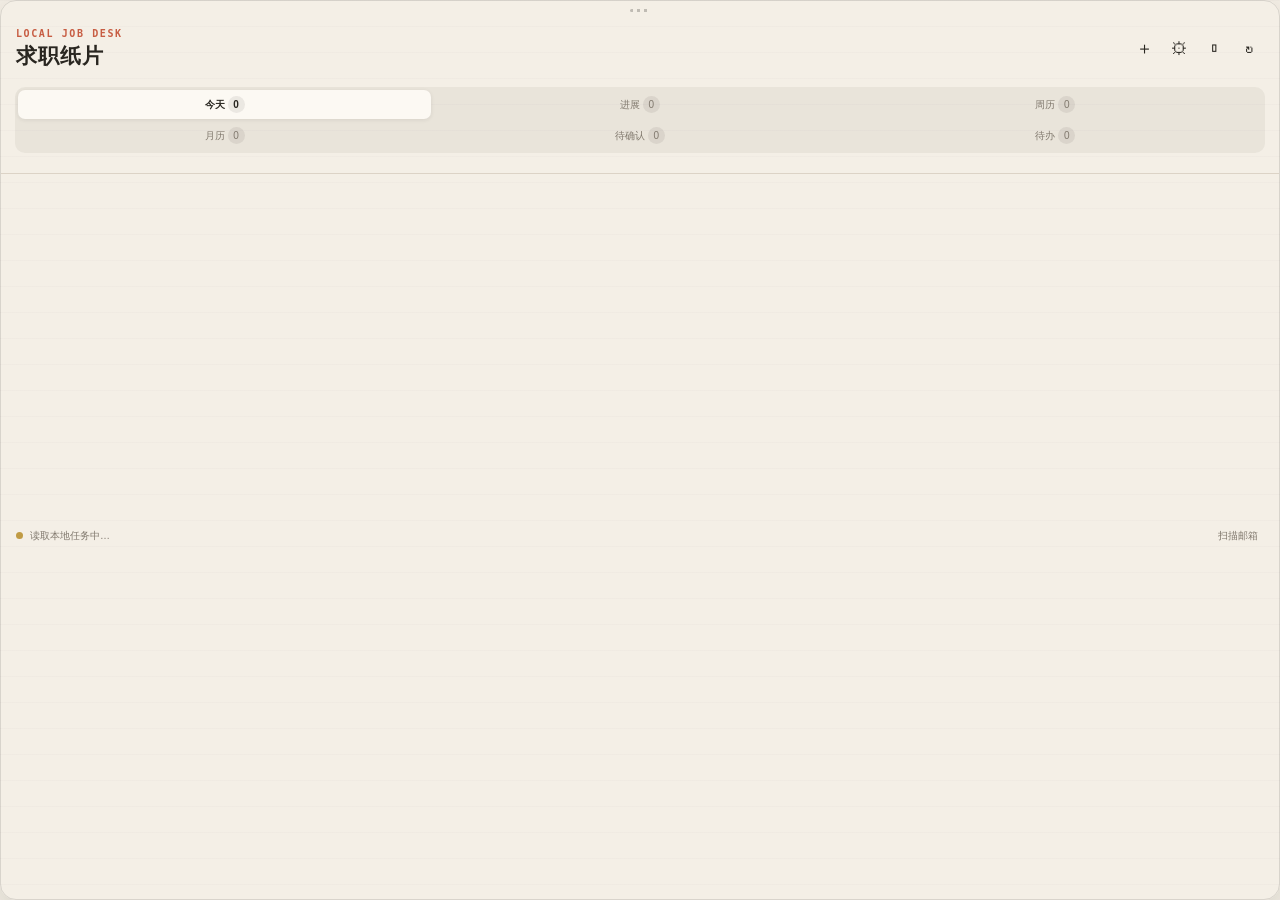
==== src/job_mail_desk/ui/index.html @ 10e72ecb "Release JobMailDesk Core v0.5.0 identity resolution" ====
<!doctype html>
<html lang="zh-CN">
  <head>
    <meta charset="utf-8">
    <meta name="viewport" content="width=device-width, initial-scale=1">
    <title>JobMailDesk</title>
    <link rel="stylesheet" href="style.css">
  </head>
  <body>
    <header class="topbar native-drag pywebview-drag-region" title="按住空白处拖动窗口">
      <div class="brand">
        <div class="eyebrow">LOCAL JOB DESK</div>
        <h1>求职纸片</h1>
      </div>
      <div class="top-actions">
        <button id="addButton" class="icon-button" title="新建任务">＋</button>
        <button id="settingsButton" class="icon-button" title="设置">⚙</button>
        <button id="capsuleButton" class="icon-button" title="胶囊模式">▯</button>
        <button id="scanButton" class="icon-button" title="扫描邮箱">↻</button>
      </div>
    </header>

    <section id="capsuleView" class="capsule-view">
      <button id="expandButton" title="点击展开">
        <span class="capsule-mark">J</span>
        <strong id="capsuleCount">0</strong>
      </button>
      <div class="capsule-drag native-drag pywebview-drag-region" title="按住拖动"></div>
    </section>

    <section class="notice-stack">
      <div id="urgentStrip" class="urgent-strip hidden"></div>
      <button id="updateBanner" class="update-banner hidden" type="button"></button>
    </section>

    <nav class="tabs" aria-label="任务视图">
      <button class="tab active" data-view="today">今天 <span id="countToday">0</span></button>
      <button class="tab" data-view="progress" title="按企业查看笔试、面试与轮次进展">进展 <span id="countProgress">0</span></button>
      <button class="tab" data-view="week">周历 <span id="countWeek">0</span></button>
      <button class="tab" data-view="month">月历 <span id="countMonth">0</span></button>
      <button class="tab" data-view="review">待确认 <span id="countReview">0</span></button>
      <button class="tab" data-view="list" title="全部事项；完成后保留，可再次恢复">待办 <span id="countList">0</span></button>
    </nav>

    <main id="cards" class="cards"></main>

    <footer>
      <span id="healthDot" class="health-dot"></span>
      <span id="healthText">读取本地任务中…</span>
      <button id="refreshButton" class="text-button" title="立即扫描邮箱并刷新任务">扫描邮箱</button>
    </footer>

    <template id="taskTemplate">
      <article class="task-card">
        <div class="card-head">
          <div>
            <div class="company"></div>
            <div class="role"></div>
          </div>
          <div class="time-box">
            <div class="time-label"></div>
            <div class="remaining"></div>
          </div>
        </div>
        <div class="meta">
          <span class="stage"></span>
          <span class="round"></span>
          <span class="research"></span>
          <span class="snoozed"></span>
        </div>
        <p class="action"></p>
        <div class="actions">
          <button data-action="toggle_done">完成</button>
          <button data-action="edit_time">补时间</button>
          <button data-action="snooze">延后</button>
          <button data-action="source">邮件链接</button>
          <button data-action="research" class="research-open">查看攻略</button>
          <button data-action="obsidian">Obsidian</button>
          <button data-action="edit">编辑</button>
          <button data-action="ignore" class="muted">忽略</button>
        </div>
      </article>
    </template>

    <dialog id="taskDialog">
      <form id="taskForm" method="dialog">
        <div class="dialog-head">
          <div>
            <div class="eyebrow">MARKDOWN TASK</div>
            <h2 id="dialogTitle">新建求职任务</h2>
          </div>
          <button type="button" id="closeDialog" class="dialog-close">×</button>
        </div>
        <input type="hidden" name="task_id">
        <div class="identity-row">
          <label>公司 / 事项<input name="company" required maxlength="80"></label>
          <label>岗位<input name="role" maxlength="80"></label>
        </div>
        <div class="form-row">
          <label>阶段<input name="stage" value="自定义待办" maxlength="40"></label>
          <label>轮次<input name="round" maxlength="30"></label>
        </div>
        <div class="form-row">
          <label>开始<input name="start_at" type="datetime-local"></label>
          <label>结束<input name="end_at" type="datetime-local"></label>
        </div>
        <label>硬截止<input name="deadline_at" type="datetime-local"></label>
        <label>下一步行动<textarea name="action_summary" rows="3" required maxlength="240"></textarea></label>
        <label>Markdown 手动补充<textarea name="manual_notes" rows="6" maxlength="2000" placeholder="准备材料、问题清单、复盘备注……"></textarea></label>
        <div id="formError" class="form-error"></div>
        <div class="dialog-actions">
          <button type="button" id="cancelDialog">取消</button>
          <button type="submit" class="primary">保存到 Markdown</button>
        </div>
      </form>
    </dialog>

    <dialog id="settingsDialog" class="settings-dialog">
      <form id="settingsForm" method="dialog">
        <div class="dialog-head">
          <div>
            <div class="eyebrow">JOBMAILDESK CORE</div>
            <h2 id="settingsTitle">设置</h2>
          </div>
          <button type="button" id="closeSettings" class="dialog-close">×</button>
        </div>
        <p id="firstRunHint" class="settings-hint hidden">首次使用请配置QQ邮箱。授权码只保存在系统安全凭据库，本程序不保存QQ密码。</p>

        <section class="settings-section">
          <h3>邮箱与扫描</h3>
          <label>QQ邮箱<input name="email" type="email" autocomplete="username" placeholder="请输入完整QQ邮箱"></label>
          <label>IMAP授权码<input name="authorization_code" type="password" autocomplete="new-password" placeholder="已配置时留空即可"></label>
          <div class="form-row">
            <label>扫描间隔（分钟）<input name="poll_minutes" type="number" min="5" max="120" value="10"></label>
            <label>回看天数<input name="lookback_days" type="number" min="1" max="30" value="3"></label>
          </div>
          <button type="button" id="testMailSettings" class="secondary-wide">测试只读邮箱连接</button>
        </section>

        <section class="settings-section">
          <label class="toggle-label"><input name="obsidian_enabled" type="checkbox">同步到Obsidian</label>
          <p>选择一个Markdown文件作为待办总览；关闭时任务仍保存在本机。</p>
          <div class="path-row">
            <input name="obsidian_output" aria-label="Obsidian待办路径">
            <button type="button" data-pick-path="obsidian_output">选择</button>
          </div>
        </section>

        <section class="settings-section">
          <label class="toggle-label"><input name="progress_enabled" type="checkbox">生成求职进展文档</label>
          <p>输出文档由程序维护；台账文档由用户填写，公司进展会合并进卡片。</p>
          <label>进展输出</label>
          <div class="path-row">
            <input name="progress_output" aria-label="进展输出路径">
            <button type="button" data-pick-path="progress_output">选择</button>
          </div>
          <label>手动进展台账</label>
          <div class="path-row">
            <input name="progress_source" aria-label="手动进展台账路径">
            <button type="button" data-pick-path="progress_source">选择</button>
          </div>
          <button type="button" id="createProgressTemplate" class="secondary-wide">生成规范台账模板</button>
        </section>

        <section class="settings-section dictionary-section">
          <div class="settings-section-head">
            <h3>企业与岗位词典</h3>
            <span id="dictionaryBadge" class="version-chip">正在读取</span>
          </div>
          <p>程序已内置通用秋招词典。也可以导入自己的 XLSX 表格，在本机追加企业、招聘项目和岗位名称。</p>
          <label>工作表名称<input name="dictionary_sheet" value="2027秋招信息表" placeholder="例如：2027秋招信息表"></label>
          <div class="path-row">
            <input name="dictionary_workbook" aria-label="秋招词典工作簿" readonly placeholder="选择 .xlsx 文件">
            <button type="button" id="selectDictionaryWorkbook">选择</button>
          </div>
          <button type="button" id="compileDictionaryWorkbook" class="secondary-wide">编译并启用个人词典</button>
          <div id="dictionaryStatus" class="update-status">内置词典可直接使用</div>
        </section>

        <section class="settings-section update-section">
          <div class="settings-section-head">
            <h3>版本通知</h3>
            <span id="currentVersion" class="version-chip">v0.4.1</span>
          </div>
          <label class="toggle-label"><input name="updates_enabled" type="checkbox">每天自动检查一次</label>
          <p>只读取公开 GitHub Release并显示更新公告；下载和覆盖仍由用户手动完成。</p>
          <label>更新通道
            <select name="update_channel">
              <option value="preview">预览版（包含 prerelease）</option>
              <option value="stable">稳定版</option>
            </select>
          </label>
          <div class="update-actions">
            <button type="button" id="checkUpdates" class="secondary-wide">检查更新</button>
            <button type="button" id="openUpdateRelease" class="secondary-wide">打开下载页</button>
          </div>
          <div id="updateStatus" class="update-status">尚未检查更新</div>
          <details id="updateNotes" class="update-notes hidden">
            <summary>查看更新说明</summary>
            <pre id="updateNotesText"></pre>
          </details>
        </section>

        <div id="settingsStatus" class="form-error"></div>
        <div class="dialog-actions">
          <button type="button" id="cancelSettings">取消</button>
          <button type="submit" class="primary">保存并应用</button>
        </div>
      </form>
    </dialog>

    <script src="app.js"></script>
  </body>
</html>
---- src/job_mail_desk/ui/style.css ----
:root {
  color-scheme: light;
  --paper: #f4efe6;
  --paper-raised: #fcf9f3;
  --ink: #292620;
  --muted: #81796e;
  --line: #dcd3c6;
  --accent: #c75d43;
  --accent-soft: #efd8ce;
  --safe: #557962;
  font-family: "Microsoft YaHei UI", "Segoe UI", sans-serif;
}

* {
  box-sizing: border-box;
}

html,
body {
  width: 100%;
  height: 100%;
  margin: 0;
  overflow: hidden;
  background: transparent;
  color: var(--ink);
}

body {
  display: grid;
  grid-template-rows: auto auto auto 1fr auto;
  border: 1px solid rgba(37, 35, 31, 0.13);
  border-radius: 16px;
  background:
    linear-gradient(rgba(93, 80, 60, 0.024) 1px, transparent 1px),
    var(--paper);
  background-size: 100% 26px;
  box-shadow: 0 12px 36px rgba(35, 30, 24, 0.16);
}

.native-drag {
  cursor: grab;
  touch-action: none;
}

.native-drag:active {
  cursor: grabbing;
}

button {
  font: inherit;
  cursor: pointer;
}

.topbar {
  position: relative;
  display: flex;
  align-items: center;
  justify-content: space-between;
  min-height: 86px;
  padding: 20px 15px 11px;
  user-select: none;
}

.topbar::before {
  position: absolute;
  top: 8px;
  left: 50%;
  width: 20px;
  height: 3px;
  border-radius: 3px;
  background: repeating-linear-gradient(to right, rgba(37, 35, 31, 0.25) 0 3px, transparent 3px 7px);
  content: "";
  pointer-events: none;
  transform: translateX(-50%);
}

.brand {
  pointer-events: none;
}

.top-actions {
  display: flex;
  gap: 6px;
  pointer-events: auto;
}

.eyebrow {
  font: 700 10px/1.2 Consolas, monospace;
  letter-spacing: 0.16em;
  color: var(--accent);
}

h1 {
  margin: 2px 0 0;
  font-family: "Microsoft YaHei UI", sans-serif;
  font-size: 21px;
  letter-spacing: 0.04em;
}

.icon-button {
  width: 29px;
  height: 29px;
  border: 0;
  border-radius: 9px;
  background: transparent;
  color: var(--ink);
  font-size: 17px;
}

.icon-button:hover {
  background: rgba(37, 35, 31, 0.07);
}

.capsule-view {
  display: none;
}

body.capsule {
  display: block;
  border: 0;
  border-radius: 13px;
  background: transparent;
  box-shadow: none;
}

body.capsule > :not(.capsule-view) {
  display: none !important;
}

body.capsule .capsule-view {
  position: relative;
  display: grid;
  grid-template-rows: 1fr 18px;
  width: 100%;
  height: 100%;
  overflow: hidden;
  border: 1px solid rgba(37, 35, 31, 0.18);
  border-radius: 13px;
  background: var(--paper-raised);
  box-shadow: 0 7px 18px rgba(35, 30, 24, 0.2);
}

.capsule-view button {
  display: grid;
  width: 100%;
  min-height: 0;
  align-content: center;
  justify-items: center;
  gap: 5px;
  padding: 6px 3px 2px;
  border: 0;
  background: transparent;
  color: var(--ink);
}

.capsule-drag {
  position: relative;
  border-top: 1px solid rgba(37, 35, 31, 0.09);
  background: rgba(37, 35, 31, 0.035);
}

.capsule-drag::after {
  position: absolute;
  top: 50%;
  left: 50%;
  width: 15px;
  height: 3px;
  border-radius: 4px;
  background: repeating-linear-gradient(to right, rgba(37, 35, 31, 0.38) 0 3px, transparent 3px 6px);
  content: "";
  transform: translate(-50%, -50%);
}

.capsule-mark {
  display: grid;
  width: 18px;
  height: 18px;
  place-items: center;
  border-radius: 10px;
  background: var(--accent);
  color: white;
  font: 900 12px/1 Consolas, monospace;
}

.capsule-view strong {
  display: grid;
  min-width: 17px;
  height: 17px;
  place-items: center;
  border-radius: 9px;
  background: rgba(37, 35, 31, 0.08);
  font: 800 10px/1 Consolas, monospace;
}

.capsule-view strong.urgent {
  background: var(--accent);
  color: white;
}

.urgent-strip {
  margin: 0 15px 8px;
  padding: 6px 9px;
  border-left: 3px solid var(--accent);
  border-radius: 5px;
  background: color-mix(in srgb, var(--accent-soft) 72%, transparent);
  color: var(--accent);
  font-size: 10px;
  font-weight: 700;
}

.hidden {
  display: none;
}

.tabs {
  display: grid;
  grid-template-columns: repeat(3, 1fr);
  gap: 2px;
  margin: 0 14px 10px;
  padding: 3px;
  border-radius: 10px;
  background: rgba(37, 35, 31, 0.055);
}

.tab {
  padding: 6px 2px;
  border: 0;
  border-radius: 7px;
  background: transparent;
  color: var(--muted);
  font-size: 10px;
}

.tab span {
  display: inline-grid;
  min-width: 17px;
  height: 17px;
  place-items: center;
  border-radius: 9px;
  background: rgba(37, 35, 31, 0.08);
  font-size: 10px;
}

.tab.active {
  border-color: transparent;
  background: var(--paper-raised);
  box-shadow: 0 1px 4px rgba(37, 35, 31, 0.09);
  color: var(--ink);
  font-weight: 700;
}

.filter-bar {
  display: flex;
  gap: 5px;
  margin: 0 1px 9px;
  padding: 1px 0 3px;
  overflow-x: auto;
  scrollbar-width: none;
}

.filter-bar::-webkit-scrollbar {
  display: none;
}

.filter-bar button {
  flex: 0 0 auto;
  padding: 5px 8px;
  border: 1px solid var(--line);
  border-radius: 999px;
  background: color-mix(in srgb, var(--paper-raised) 78%, transparent);
  color: var(--muted);
  font-size: 9px;
}

.filter-bar button.active {
  border-color: color-mix(in srgb, var(--safe) 52%, var(--line));
  background: color-mix(in srgb, var(--safe) 13%, var(--paper-raised));
  color: var(--safe);
  font-weight: 700;
}

.cards {
  overflow-y: auto;
  padding: 0 14px 10px;
  scrollbar-width: thin;
  scrollbar-color: var(--line) transparent;
}

.task-card {
  position: relative;
  margin-bottom: 8px;
  padding: 13px 13px 12px;
  border: 1px solid color-mix(in srgb, var(--line) 82%, transparent);
  border-left: 3px solid var(--safe);
  border-radius: 10px;
  background: color-mix(in srgb, var(--paper-raised) 82%, transparent);
  box-shadow: 0 2px 9px rgba(37, 35, 31, 0.035);
  cursor: pointer;
}

.task-card.done {
  border-left-color: var(--line);
  opacity: 0.58;
}

.task-card.done .company,
.task-card.done .role,
.task-card.done .time-label,
.task-card.done .action {
  text-decoration: line-through;
}

.task-card[data-priority="urgent"] {
  border-left-color: var(--accent);
  background: color-mix(in srgb, var(--accent-soft) 34%, var(--paper-raised));
}

.card-head {
  display: flex;
  align-items: flex-start;
  justify-content: space-between;
  gap: 10px;
}

.company {
  font-size: 14px;
  font-weight: 800;
}

.role {
  margin-top: 2px;
  color: var(--muted);
  font-size: 11px;
}

.time-box {
  flex: none;
  text-align: right;
}

.time-label {
  font: 700 12px/1.2 Consolas, monospace;
}

.remaining {
  margin-top: 3px;
  color: var(--accent);
  font-size: 10px;
  font-weight: 700;
}

.meta {
  display: flex;
  flex-wrap: wrap;
  gap: 5px;
  margin-top: 9px;
}

.meta span {
  padding: 2px 6px;
  border-radius: 9px;
  background: rgba(37, 35, 31, 0.07);
  font-size: 10px;
}

.action {
  display: -webkit-box;
  margin: 8px 0;
  overflow: hidden;
  color: #474139;
  font-size: 11px;
  line-height: 1.55;
  -webkit-line-clamp: 3;
  -webkit-box-orient: vertical;
}

.actions {
  display: flex;
  flex-wrap: wrap;
  gap: 5px;
  cursor: default;
}

.actions button {
  padding: 4px 7px;
  border: 0;
  border-radius: 7px;
  background: rgba(37, 35, 31, 0.055);
  color: var(--ink);
  font-size: 10px;
}

.actions button:first-child {
  background: var(--ink);
  color: white;
}

.actions .muted {
  color: var(--muted);
}

.actions button.confirming,
.calendar-event button.confirming {
  background: var(--accent);
  color: white;
}

dialog {
  width: calc(100% - 36px);
  max-width: 560px;
  max-height: calc(100% - 42px);
  padding: 0;
  overflow: hidden;
  border: 1px solid var(--line);
  border-radius: 16px;
  background: var(--paper);
  color: var(--ink);
  box-shadow: 0 18px 50px rgba(37, 35, 31, 0.28);
}

dialog::backdrop {
  background: rgba(37, 35, 31, 0.42);
  backdrop-filter: blur(2px);
}

#taskForm {
  display: grid;
  max-height: calc(100vh - 50px);
  gap: 13px;
  padding: 20px;
  overflow: auto;
  overflow-x: hidden;
}

.dialog-head {
  display: flex;
  align-items: flex-start;
  justify-content: space-between;
}

.dialog-head h2 {
  margin: 3px 0 0;
  font-size: 19px;
}

.dialog-close {
  border: 0;
  background: transparent;
  color: var(--muted);
  font-size: 24px;
}

#taskForm label {
  display: grid;
  gap: 4px;
  color: var(--muted);
  font-size: 10px;
  font-weight: 700;
}

#taskForm input,
#taskForm textarea {
  width: 100%;
  padding: 8px 9px;
  border: 1px solid var(--line);
  border-radius: 8px;
  outline: 0;
  background: rgba(255, 255, 255, 0.68);
  color: var(--ink);
  font: 12px/1.35 "Microsoft YaHei UI", sans-serif;
}

#taskForm input:focus,
#taskForm textarea:focus {
  border-color: var(--accent);
}

.form-row {
  display: grid;
  grid-template-columns: 1fr 1fr;
  gap: 12px;
}

.identity-row {
  display: grid;
  grid-template-columns: minmax(0, 0.8fr) minmax(0, 1.2fr);
  gap: 12px;
}

#taskForm textarea[name="action_summary"] {
  min-height: 76px;
  resize: vertical;
}

#taskForm textarea[name="manual_notes"] {
  min-height: 150px;
  resize: vertical;
}

.progress-overview {
  display: flex;
  align-items: center;
  justify-content: space-between;
  margin-bottom: 8px;
  padding: 0 3px;
  color: var(--muted);
  font-size: 10px;
}

.progress-overview button {
  padding: 4px 8px;
  border: 1px solid var(--line);
  border-radius: 7px;
  background: rgba(255, 255, 255, 0.54);
  color: var(--ink);
  font-size: 9px;
}

.progress-company {
  width: 100%;
  min-width: 0;
  box-sizing: border-box;
  margin-bottom: 7px;
  overflow: hidden;
  border: 1px solid var(--line);
  border-radius: 10px;
  background: rgba(255, 255, 255, 0.48);
}

.progress-company[open] {
  background: rgba(255, 255, 255, 0.64);
  box-shadow: 0 3px 10px rgba(37, 35, 31, 0.04);
}

.progress-company-summary {
  display: grid;
  grid-template-columns: 12px minmax(0, 1fr) max-content;
  gap: 8px;
  align-items: center;
  width: 100%;
  min-width: 0;
  box-sizing: border-box;
  min-height: 48px;
  padding: 5px 12px 5px 8px;
  list-style: none;
  cursor: pointer;
  user-select: none;
}

.progress-company-summary::-webkit-details-marker {
  display: none;
}

.progress-company-summary:hover {
  background: rgba(37, 35, 31, 0.035);
}

.progress-chevron::before {
  display: block;
  content: "›";
  color: var(--muted);
  font: 700 16px/1 Consolas, monospace;
  transition: transform 120ms ease;
}

.progress-company[open] .progress-chevron::before {
  transform: rotate(90deg);
}

.progress-company-identity {
  min-width: 0;
}

.progress-company-identity strong,
.progress-company-identity small {
  display: block;
  overflow: hidden;
  text-overflow: ellipsis;
  white-space: nowrap;
}

.progress-company-identity strong {
  font-size: 12px;
}

.progress-company-identity small {
  color: var(--muted);
  font-size: 9px;
}

.progress-company-state {
  justify-self: end;
  padding: 3px 7px;
  border-radius: 8px;
  font-size: 9px;
  font-weight: 700;
  white-space: nowrap;
}

.progress-company-state.active {
  background: rgba(85, 121, 98, 0.12);
  color: var(--safe);
}

.progress-company-state.closed {
  background: rgba(37, 35, 31, 0.06);
  color: var(--muted);
}

.progress-company-body {
  padding: 0 9px 4px 29px;
  border-top: 1px solid color-mix(in srgb, var(--line) 60%, transparent);
}

.progress-card {
  margin: 8px 0;
  padding: 10px;
  border: 1px solid color-mix(in srgb, var(--line) 78%, transparent);
  border-left: 3px solid var(--safe);
  border-radius: 10px;
  background: rgba(255, 255, 255, 0.58);
}

.progress-card.closed {
  border-left-color: var(--line);
}

.progress-head {
  display: flex;
  align-items: flex-start;
  justify-content: space-between;
  gap: 10px;
}

.progress-head strong {
  display: block;
  font-size: 12px;
}

.progress-head small {
  color: var(--muted);
  font-size: 9px;
}

.progress-head > span {
  padding: 3px 7px;
  border-radius: 8px;
  background: rgba(85, 121, 98, 0.12);
  color: var(--safe);
  font-size: 9px;
  font-weight: 700;
}

.progress-current {
  margin: 8px 0 7px;
  font-size: 11px;
  font-weight: 700;
}

.progress-timeline {
  display: grid;
  gap: 4px;
  border-left: 1px solid var(--line);
  padding-left: 8px;
}

.progress-event {
  display: grid;
  grid-template-columns: 78px minmax(0, 1fr) auto;
  gap: 6px;
  align-items: center;
  padding: 4px 5px;
  border: 0;
  border-radius: 6px;
  background: transparent;
  color: var(--ink);
  text-align: left;
  font-size: 9px;
}

.progress-event:not(:disabled):hover {
  background: rgba(37, 35, 31, 0.055);
}

.progress-event time {
  color: var(--muted);
  font-family: Consolas, monospace;
}

.progress-event em {
  color: var(--muted);
  font-style: normal;
}

.dialog-actions {
  display: flex;
  justify-content: flex-end;
  gap: 8px;
}

.dialog-actions button {
  padding: 8px 12px;
  border: 1px solid var(--line);
  border-radius: 8px;
  background: transparent;
}

.dialog-actions .primary {
  border-color: var(--ink);
  background: var(--ink);
  color: white;
}

.form-error {
  min-height: 14px;
  color: var(--accent);
  font-size: 10px;
}

.form-error.success {
  color: var(--safe);
}

.settings-dialog {
  max-width: 620px;
}

#settingsForm {
  display: grid;
  gap: 10px;
  max-height: calc(100vh - 54px);
  overflow-y: auto;
  padding: 18px;
}

#settingsForm label:not(.toggle-label) {
  display: grid;
  gap: 4px;
  color: var(--muted);
  font-size: 10px;
  font-weight: 700;
}

#settingsForm input:not([type="checkbox"]) {
  width: 100%;
  box-sizing: border-box;
  padding: 8px 9px;
  border: 1px solid var(--line);
  border-radius: 8px;
  outline: 0;
  background: rgba(255, 255, 255, 0.72);
  color: var(--ink);
  font: 11px/1.35 "Microsoft YaHei UI", sans-serif;
}

.settings-hint {
  margin: 0 0 12px;
  padding: 9px 10px;
  border-radius: 9px;
  background: var(--accent-soft);
  color: var(--ink);
  font-size: 10px;
  line-height: 1.5;
}

.settings-section {
  margin-bottom: 11px;
  padding: 11px;
  border: 1px solid var(--line);
  border-radius: 11px;
  background: rgba(255, 255, 255, 0.44);
}

.settings-section h3 {
  margin: 0 0 8px;
  font-size: 12px;
}

.notice-stack:has(> .hidden:first-child):has(> .hidden:last-child) {
  display: none;
}

.settings-section-head {
  display: flex;
  align-items: center;
  justify-content: space-between;
  gap: 12px;
}

.settings-section-head h3 {
  margin: 0;
}

.version-chip {
  padding: 3px 8px;
  border: 1px solid var(--line);
  border-radius: 999px;
  color: var(--muted);
  font-size: 11px;
  font-weight: 700;
}

#settingsForm select {
  width: 100%;
  margin-top: 6px;
  padding: 9px 10px;
  border: 1px solid var(--line);
  border-radius: 9px;
  background: var(--paper);
  color: var(--ink);
  font: inherit;
}

.update-actions {
  display: flex;
  flex-wrap: wrap;
  gap: 7px;
}

.update-actions button {
  flex: 1 1 120px;
  min-height: 34px;
  padding: 7px 10px;
  border: 1px solid var(--line);
  border-radius: 8px;
  background: rgba(255, 255, 255, 0.62);
  color: var(--ink);
  font-size: 10px;
  line-height: 1.25;
  white-space: nowrap;
}

.update-actions button:disabled {
  cursor: default;
  opacity: 0.52;
}

.update-status {
  min-height: 18px;
  color: var(--muted);
  font-size: 12px;
  line-height: 1.5;
}

.update-status.success {
  color: var(--safe);
}

.update-status.error {
  color: var(--accent);
}

.update-notes summary {
  cursor: pointer;
  color: var(--muted);
  font-size: 12px;
}

.update-notes pre {
  max-height: 180px;
  overflow: auto;
  margin: 8px 0 0;
  padding: 10px;
  border-radius: 9px;
  background: color-mix(in srgb, var(--ink) 5%, transparent);
  color: var(--ink);
  font: 12px/1.55 "Microsoft YaHei", sans-serif;
  white-space: pre-wrap;
}

#settingsButton.update-ready {
  position: relative;
}

#settingsButton.update-ready::after {
  position: absolute;
  top: 4px;
  right: 3px;
  width: 7px;
  height: 7px;
  border: 2px solid var(--paper);
  border-radius: 50%;
  background: var(--accent);
  content: "";
}

.update-banner {
  margin: 0 16px 8px;
  padding: 8px 12px;
  border: 1px solid color-mix(in srgb, var(--accent) 28%, var(--line));
  border-radius: 10px;
  background: color-mix(in srgb, var(--accent-soft) 58%, var(--paper-raised));
  color: var(--accent);
  font: 800 11px/1.3 "Microsoft YaHei UI", sans-serif;
  text-align: left;
  cursor: pointer;
}

.update-banner:hover {
  border-color: var(--accent);
}

body.capsule .update-banner {
  display: none;
}

.settings-section p {
  margin: 2px 0 8px;
  color: var(--muted);
  font-size: 9px;
  line-height: 1.45;
}

.toggle-label {
  display: flex !important;
  grid-template-columns: none !important;
  flex-direction: row !important;
  align-items: center;
  gap: 7px;
  font-size: 11px !important;
  font-weight: 800;
}

.toggle-label input {
  width: 15px !important;
  height: 15px;
  margin: 0;
}

.path-row {
  display: grid;
  grid-template-columns: minmax(0, 1fr) auto;
  gap: 6px;
  margin: 4px 0 8px;
}

.path-row input {
  min-width: 0;
  font: 9px/1.3 Consolas, monospace;
}

.path-row button,
.secondary-wide {
  border: 1px solid var(--line);
  border-radius: 8px;
  background: rgba(255, 255, 255, 0.62);
  color: var(--ink);
}

.path-row button {
  padding: 0 10px;
}

.secondary-wide {
  width: 100%;
  padding: 7px 10px;
  font-size: 10px;
}

.quick-create {
  padding: 16px;
}

.quick-create h2 {
  margin: 3px 0 12px;
}

.quick-create > button:not(.dialog-close) {
  display: grid;
  width: 100%;
  gap: 3px;
  margin-top: 8px;
  padding: 12px;
  border: 1px solid var(--line);
  border-radius: 10px;
  background: rgba(255, 255, 255, 0.65);
  color: var(--ink);
  text-align: left;
  font-weight: 800;
}

.quick-create small {
  color: var(--muted);
  font-size: 10px;
  font-weight: 400;
}

.empty {
  display: grid;
  min-height: 220px;
  place-items: center;
  color: var(--muted);
  font-size: 13px;
  text-align: center;
}

.calendar-toolbar {
  display: flex;
  align-items: center;
  justify-content: space-between;
  margin-bottom: 10px;
  padding: 0 2px;
}

.calendar-toolbar strong {
  font-size: 14px;
}

.calendar-toolbar button {
  width: 29px;
  height: 27px;
  border: 1px solid var(--line);
  border-radius: 8px;
  background: rgba(255, 255, 255, 0.55);
}

.week-agenda {
  display: grid;
  gap: 7px;
}

.week-day {
  display: grid;
  grid-template-columns: 54px 1fr;
  min-height: 50px;
  overflow: hidden;
  border: 1px solid var(--line);
  border-radius: 10px;
  background: rgba(255, 255, 255, 0.58);
}

.week-date {
  display: grid;
  align-content: center;
  justify-items: center;
  border-right: 1px solid var(--line);
  color: var(--muted);
  font-size: 10px;
}

.week-date strong {
  color: var(--ink);
  font: 800 18px/1 Consolas, monospace;
}

.week-day.today .week-date {
  background: var(--ink);
  color: white;
}

.week-day.today .week-date strong {
  color: white;
}

.week-events {
  display: grid;
  gap: 5px;
  align-content: center;
  padding: 7px 8px;
}

.calendar-event {
  display: grid;
  grid-template-columns: 42px 1fr auto;
  gap: 5px;
  align-items: center;
  padding: 5px 7px;
  border-left: 3px solid var(--safe);
  border-radius: 5px;
  background: rgba(69, 123, 93, 0.09);
  font-size: 10px;
}

.calendar-event.urgent {
  border-left-color: var(--accent);
  background: rgba(232, 93, 63, 0.11);
}

.calendar-event time {
  font-family: Consolas, monospace;
  font-weight: 700;
}

.calendar-event button {
  border: 0;
  background: transparent;
  color: var(--muted);
  font-size: 14px;
}

.calendar-event.done {
  border-left-color: var(--line);
  opacity: 0.56;
}

.calendar-event.done time,
.calendar-event.done span {
  text-decoration: line-through;
}

.no-events {
  color: #aaa195;
  font-size: 10px;
}

.month-weekdays,
.month-grid {
  display: grid;
  grid-template-columns: repeat(7, 1fr);
  gap: 4px;
}

.month-weekdays {
  margin-bottom: 4px;
  color: var(--muted);
  font-size: 9px;
  text-align: center;
}

.month-cell {
  position: relative;
  min-height: 47px;
  padding: 5px;
  border: 1px solid transparent;
  border-radius: 8px;
  background: rgba(255, 255, 255, 0.4);
  color: var(--ink);
  text-align: left;
  font: 11px/1 Consolas, monospace;
}

.month-cell.outside {
  color: #b5ada2;
  background: transparent;
}

.month-cell.today {
  border-color: var(--ink);
}

.month-cell.selected {
  background: var(--ink);
  color: white;
}

.event-dots {
  display: flex;
  flex-wrap: wrap;
  gap: 2px;
  margin-top: 7px;
}

.event-dot {
  width: 5px;
  height: 5px;
  border-radius: 50%;
  background: var(--safe);
}

.event-dot.urgent {
  background: var(--accent);
}

.selected-day {
  margin-top: 11px;
  padding-top: 10px;
  border-top: 1px solid var(--line);
}

.selected-day h2 {
  margin: 0 0 7px;
  font-size: 12px;
}

footer {
  display: flex;
  align-items: center;
  gap: 7px;
  padding: 8px 15px 10px;
  border-top: 1px solid var(--line);
  color: var(--muted);
  font-size: 10px;
}

.health-dot {
  width: 7px;
  height: 7px;
  border-radius: 50%;
  background: #c09b44;
}

.health-dot.ok {
  background: var(--safe);
}

.health-dot.error {
  background: var(--accent);
}

.text-button {
  margin-left: auto;
  border: 0;
  background: transparent;
  color: var(--muted);
  font-size: 10px;
}
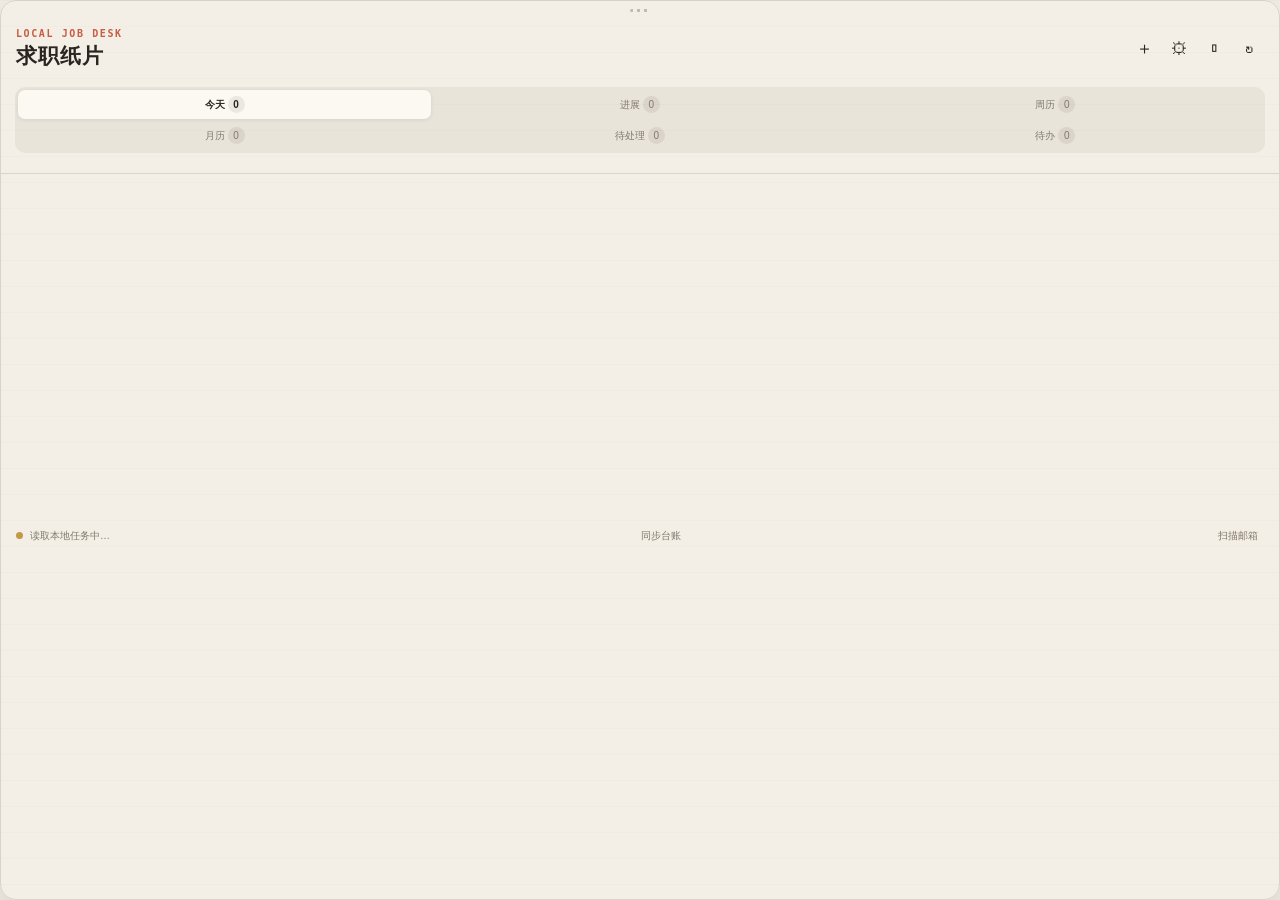
==== commit f2a0d4f3: "feat: unify pending review and editable job ledger" ====
--- a/src/job_mail_desk/ui/index.html
+++ b/src/job_mail_desk/ui/index.html
@@ -38,7 +38,7 @@
       <button class="tab" data-view="progress" title="按企业查看笔试、面试与轮次进展">进展 <span id="countProgress">0</span></button>
       <button class="tab" data-view="week">周历 <span id="countWeek">0</span></button>
       <button class="tab" data-view="month">月历 <span id="countMonth">0</span></button>
-      <button class="tab" data-view="review">待确认 <span id="countReview">0</span></button>
+      <button class="tab" data-view="review" title="待归属与待补信息的统一入口">待处理 <span id="countReview">0</span></button>
       <button class="tab" data-view="list" title="全部事项；完成后保留，可再次恢复">待办 <span id="countList">0</span></button>
     </nav>
 
@@ -47,6 +47,7 @@
     <footer>
       <span id="healthDot" class="health-dot"></span>
       <span id="healthText">读取本地任务中…</span>
+      <button id="ledgerButton" class="text-button" title="读取岗位投递决策台账并刷新卡片">同步台账</button>
       <button id="refreshButton" class="text-button" title="立即扫描邮箱并刷新任务">扫描邮箱</button>
     </footer>
 
@@ -124,12 +125,28 @@
           </div>
           <button type="button" id="closeSettings" class="dialog-close">×</button>
         </div>
-        <p id="firstRunHint" class="settings-hint hidden">首次使用请配置QQ邮箱。授权码只保存在系统安全凭据库，本程序不保存QQ密码。</p>
+        <p id="firstRunHint" class="settings-hint hidden">首次使用请配置邮箱账号。客户端授权码只保存在系统安全凭据库，本程序不会把密码写入配置文件。</p>
 
         <section class="settings-section">
           <h3>邮箱与扫描</h3>
-          <label>QQ邮箱<input name="email" type="email" autocomplete="username" placeholder="请输入完整QQ邮箱"></label>
-          <label>IMAP授权码<input name="authorization_code" type="password" autocomplete="new-password" placeholder="已配置时留空即可"></label>
+          <label>邮箱账号<input name="email" type="email" autocomplete="username" placeholder="请输入完整邮箱地址"></label>
+          <label>客户端授权码<input name="authorization_code" type="password" autocomplete="new-password" placeholder="已配置时留空即可"></label>
+          <label>邮件服务商
+            <select name="mail_provider" id="mailProvider">
+              <option value="qq">QQ</option>
+              <option value="163">163</option>
+              <option value="126">126</option>
+              <option value="yeah">Yeah</option>
+              <option value="gmail">Gmail</option>
+              <option value="outlook">Outlook</option>
+              <option value="custom">Custom</option>
+            </select>
+          </label>
+          <div class="form-row">
+            <label>IMAP主机<input name="mail_host" autocomplete="off" placeholder="imap.example.com"></label>
+            <label>端口<input name="mail_port" type="number" min="1" max="65535" inputmode="numeric"></label>
+          </div>
+          <label class="toggle-label"><input name="mail_ssl" type="checkbox">使用 SSL/TLS</label>
           <div class="form-row">
             <label>扫描间隔（分钟）<input name="poll_minutes" type="number" min="5" max="120" value="10"></label>
             <label>回看天数<input name="lookback_days" type="number" min="1" max="30" value="3"></label>
--- a/src/job_mail_desk/ui/style.css
+++ b/src/job_mail_desk/ui/style.css
@@ -395,9 +395,38 @@
   color: white;
 }
 
-.actions .muted {
-  color: var(--muted);
-}
+.actions .muted {
+  color: var(--muted);
+}
+
+.unresolved-card {
+  border-color: color-mix(in srgb, var(--accent) 45%, var(--line));
+  background: color-mix(in srgb, var(--accent-soft) 55%, var(--paper));
+}
+
+.unresolved-candidates {
+  display: flex;
+  flex-wrap: wrap;
+  gap: 6px;
+  align-items: center;
+  margin: 8px 0 2px;
+  color: var(--muted);
+  font-size: 12px;
+}
+
+.secondary-action {
+  border: 1px solid var(--line);
+  border-radius: 999px;
+  padding: 5px 9px;
+  color: var(--ink);
+  background: var(--paper);
+  cursor: pointer;
+}
+
+.secondary-action:hover {
+  border-color: var(--accent);
+  color: var(--accent-strong);
+}
 
 .actions button.confirming,
 .calendar-event button.confirming {
@@ -651,11 +680,18 @@
   font-weight: 700;
 }
 
-.progress-current {
-  margin: 8px 0 7px;
-  font-size: 11px;
-  font-weight: 700;
-}
+.progress-current {
+  margin: 8px 0 7px;
+  font-size: 11px;
+  font-weight: 700;
+}
+
+.progress-action {
+  margin: -2px 0 8px;
+  color: var(--muted);
+  font-size: 10px;
+  line-height: 1.45;
+}
 
 .progress-timeline {
   display: grid;
